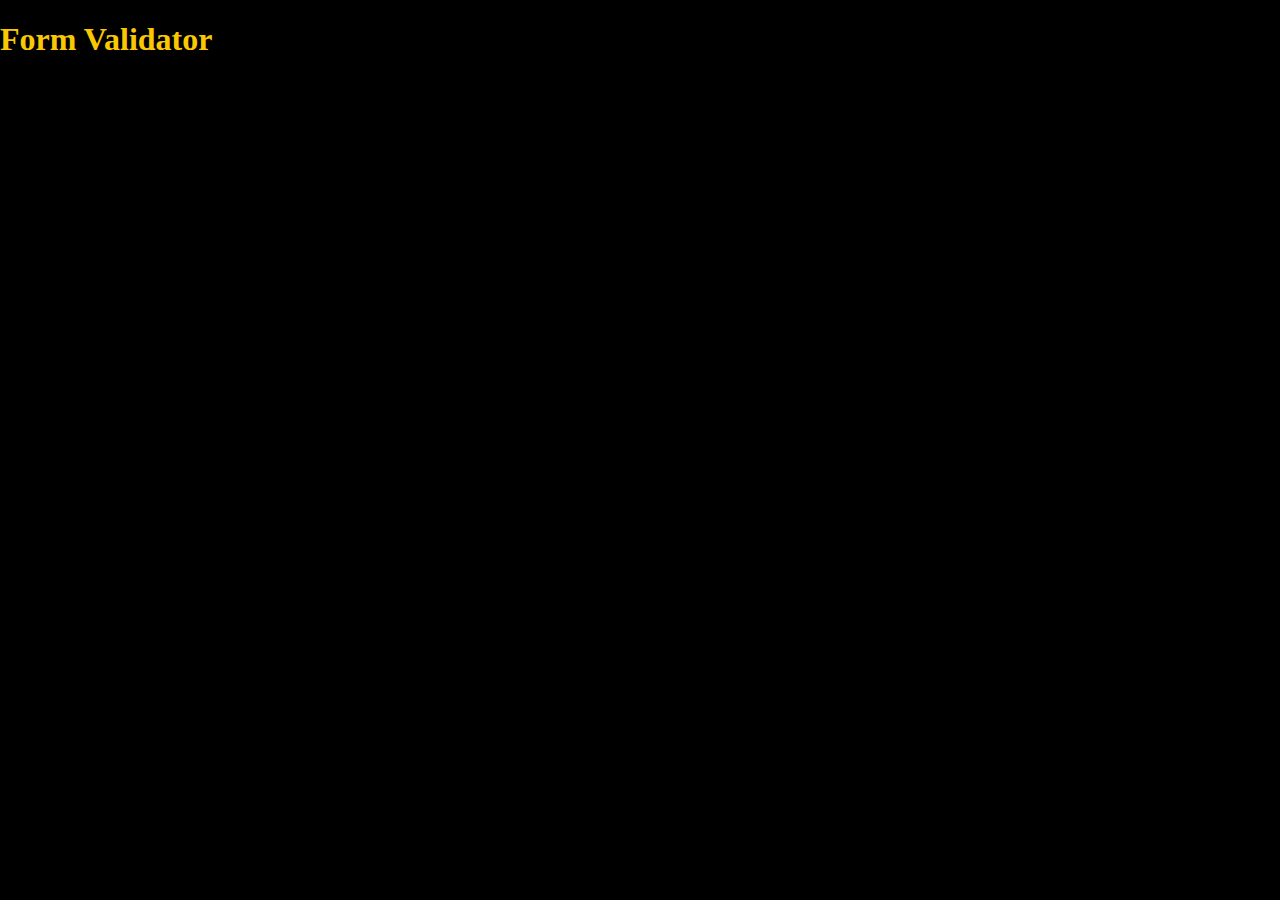
==== index.html @ 590c75fe "Updates" ====
<!DOCTYPE html>
<html lang="en">
  <head>
    <meta charset="UTF-8" />
    <meta name="viewport" content="width=device-width, initial-scale=1.0" />
    <meta http-equiv="X-UA-Compatible" content="ie=edge" />
    <title>Form Validator</title>
    <meta name="description" content="Description" />

    <!-- Title -->
    <meta property="og:title" content="" />
    <!-- OPTIONAL description. 2-4 sentences. -->
    <meta property="og:description" content="" />
    <!-- full url with http(s) ie. https://maciejkorsan.github.io/my-repo/ -->
    <meta property="og:url" content="" />
    <!-- full url to the image with http(s) ie. https://maciejkorsan.github.io/my-repo/assets/img/fb.png. Facebook suggests at least 1200 x 630. -->
    <meta property="og:image" content="https://maciejkorsan.com/wtf-gulp-starter/assets/img/cover.png" />

    <link rel="manifest" href="manifest.json" />
    <meta name="apple-mobile-web-app-capable" content="yes" />
    <link
      rel="apple-touch-icon"
      sizes="192x192"
      href="assets/pwa/icons/icon-192x192.png"
    />

    <link
      rel="icon"
      type="image/png"
      href="assets/pwa/icons/icon-192x192.png"
    />

    <link rel="stylesheet" href="css/main.css" />
  </head>
  <body>
    <h1>Form Validator</h1>

    <script src="js/main.js"></script>
  </body>
</html>
---- css/main.css ----
/*! normalize.css v8.0.1 | MIT License | github.com/necolas/normalize.css */
/* Document
   ========================================================================== */
/**
 * 1. Correct the line height in all browsers.
 * 2. Prevent adjustments of font size after orientation changes in iOS.
 */
html {
  line-height: 1.15;
  /* 1 */
  -webkit-text-size-adjust: 100%;
  /* 2 */ }

/* Sections
   ========================================================================== */
/**
 * Remove the margin in all browsers.
 */
body {
  margin: 0; }

/**
 * Render the `main` element consistently in IE.
 */
main {
  display: block; }

/**
 * Correct the font size and margin on `h1` elements within `section` and
 * `article` contexts in Chrome, Firefox, and Safari.
 */
h1 {
  font-size: 2em;
  margin: 0.67em 0; }

/* Grouping content
   ========================================================================== */
/**
 * 1. Add the correct box sizing in Firefox.
 * 2. Show the overflow in Edge and IE.
 */
hr {
  -webkit-box-sizing: content-box;
          box-sizing: content-box;
  /* 1 */
  height: 0;
  /* 1 */
  overflow: visible;
  /* 2 */ }

/**
 * 1. Correct the inheritance and scaling of font size in all browsers.
 * 2. Correct the odd `em` font sizing in all browsers.
 */
pre {
  font-family: monospace, monospace;
  /* 1 */
  font-size: 1em;
  /* 2 */ }

/* Text-level semantics
   ========================================================================== */
/**
 * Remove the gray background on active links in IE 10.
 */
a {
  background-color: transparent; }

/**
 * 1. Remove the bottom border in Chrome 57-
 * 2. Add the correct text decoration in Chrome, Edge, IE, Opera, and Safari.
 */
abbr[title] {
  border-bottom: none;
  /* 1 */
  text-decoration: underline;
  /* 2 */
  -webkit-text-decoration: underline dotted;
          text-decoration: underline dotted;
  /* 2 */ }

/**
 * Add the correct font weight in Chrome, Edge, and Safari.
 */
b,
strong {
  font-weight: bolder; }

/**
 * 1. Correct the inheritance and scaling of font size in all browsers.
 * 2. Correct the odd `em` font sizing in all browsers.
 */
code,
kbd,
samp {
  font-family: monospace, monospace;
  /* 1 */
  font-size: 1em;
  /* 2 */ }

/**
 * Add the correct font size in all browsers.
 */
small {
  font-size: 80%; }

/**
 * Prevent `sub` and `sup` elements from affecting the line height in
 * all browsers.
 */
sub,
sup {
  font-size: 75%;
  line-height: 0;
  position: relative;
  vertical-align: baseline; }

sub {
  bottom: -0.25em; }

sup {
  top: -0.5em; }

/* Embedded content
   ========================================================================== */
/**
 * Remove the border on images inside links in IE 10.
 */
img {
  border-style: none; }

/* Forms
   ========================================================================== */
/**
 * 1. Change the font styles in all browsers.
 * 2. Remove the margin in Firefox and Safari.
 */
button,
input,
optgroup,
select,
textarea {
  font-family: inherit;
  /* 1 */
  font-size: 100%;
  /* 1 */
  line-height: 1.15;
  /* 1 */
  margin: 0;
  /* 2 */ }

/**
 * Show the overflow in IE.
 * 1. Show the overflow in Edge.
 */
button,
input {
  /* 1 */
  overflow: visible; }

/**
 * Remove the inheritance of text transform in Edge, Firefox, and IE.
 * 1. Remove the inheritance of text transform in Firefox.
 */
button,
select {
  /* 1 */
  text-transform: none; }

/**
 * Correct the inability to style clickable types in iOS and Safari.
 */
button,
[type="button"],
[type="reset"],
[type="submit"] {
  -webkit-appearance: button; }

/**
 * Remove the inner border and padding in Firefox.
 */
button::-moz-focus-inner,
[type="button"]::-moz-focus-inner,
[type="reset"]::-moz-focus-inner,
[type="submit"]::-moz-focus-inner {
  border-style: none;
  padding: 0; }

/**
 * Restore the focus styles unset by the previous rule.
 */
button:-moz-focusring,
[type="button"]:-moz-focusring,
[type="reset"]:-moz-focusring,
[type="submit"]:-moz-focusring {
  outline: 1px dotted ButtonText; }

/**
 * Correct the padding in Firefox.
 */
fieldset {
  padding: 0.35em 0.75em 0.625em; }

/**
 * 1. Correct the text wrapping in Edge and IE.
 * 2. Correct the color inheritance from `fieldset` elements in IE.
 * 3. Remove the padding so developers are not caught out when they zero out
 *    `fieldset` elements in all browsers.
 */
legend {
  -webkit-box-sizing: border-box;
          box-sizing: border-box;
  /* 1 */
  color: inherit;
  /* 2 */
  display: table;
  /* 1 */
  max-width: 100%;
  /* 1 */
  padding: 0;
  /* 3 */
  white-space: normal;
  /* 1 */ }

/**
 * Add the correct vertical alignment in Chrome, Firefox, and Opera.
 */
progress {
  vertical-align: baseline; }

/**
 * Remove the default vertical scrollbar in IE 10+.
 */
textarea {
  overflow: auto; }

/**
 * 1. Add the correct box sizing in IE 10.
 * 2. Remove the padding in IE 10.
 */
[type="checkbox"],
[type="radio"] {
  -webkit-box-sizing: border-box;
          box-sizing: border-box;
  /* 1 */
  padding: 0;
  /* 2 */ }

/**
 * Correct the cursor style of increment and decrement buttons in Chrome.
 */
[type="number"]::-webkit-inner-spin-button,
[type="number"]::-webkit-outer-spin-button {
  height: auto; }

/**
 * 1. Correct the odd appearance in Chrome and Safari.
 * 2. Correct the outline style in Safari.
 */
[type="search"] {
  -webkit-appearance: textfield;
  /* 1 */
  outline-offset: -2px;
  /* 2 */ }

/**
 * Remove the inner padding in Chrome and Safari on macOS.
 */
[type="search"]::-webkit-search-decoration {
  -webkit-appearance: none; }

/**
 * 1. Correct the inability to style clickable types in iOS and Safari.
 * 2. Change font properties to `inherit` in Safari.
 */
::-webkit-file-upload-button {
  -webkit-appearance: button;
  /* 1 */
  font: inherit;
  /* 2 */ }

/* Interactive
   ========================================================================== */
/*
 * Add the correct display in Edge, IE 10+, and Firefox.
 */
details {
  display: block; }

/*
 * Add the correct display in all browsers.
 */
summary {
  display: list-item; }

/* Misc
   ========================================================================== */
/**
 * Add the correct display in IE 10+.
 */
template {
  display: none; }

/**
 * Add the correct display in IE 10.
 */
[hidden] {
  display: none; }

html {
  -webkit-box-sizing: border-box;
          box-sizing: border-box; }

*, *:before, *:after {
  -webkit-box-sizing: inherit;
          box-sizing: inherit; }

body {
  color: #F9C802;
  background: #000; }

/*# sourceMappingURL=main.css.map */
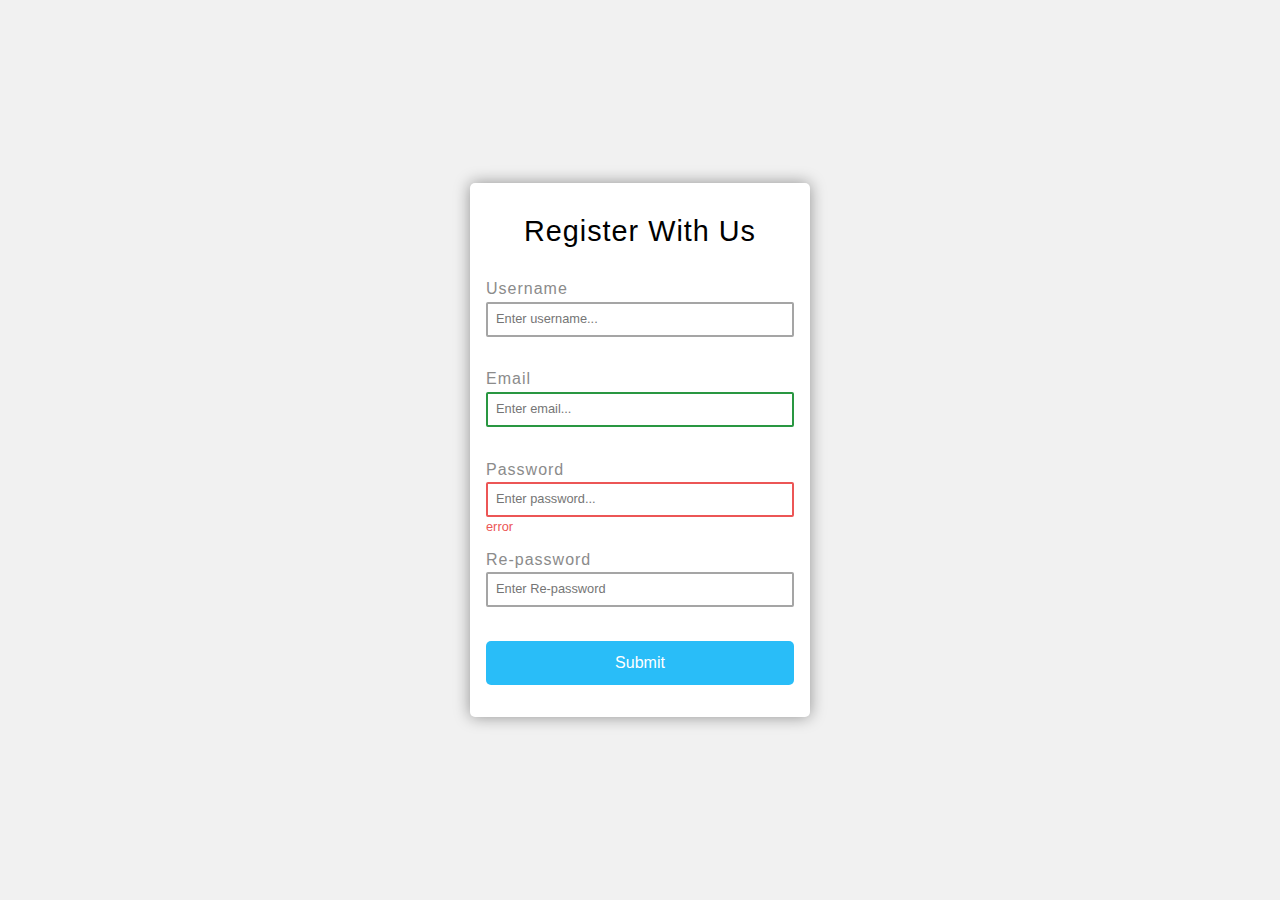
==== commit f939a507: "Updates" ====
--- a/index.html
+++ b/index.html
@@ -33,7 +33,38 @@
     <link rel="stylesheet" href="css/main.css" />
   </head>
   <body>
-    <h1>Form Validator</h1>
+    
+    <div id="board">
+      <h2>Register With Us</h2>
+
+      <form>
+        <div class="form-control">
+          <label>Username</label>
+          <input type="text" placeholder="Enter username...">
+          <small>error</small>
+        </div>
+        
+        <div class="form-control success">
+          <label>Email</label>
+          <input type="email" placeholder="Enter email...">
+          <small>error</small>
+        </div>
+        
+        <div class="form-control error">
+          <label>Password</label>
+          <input type="password" placeholder="Enter password...">
+          <small>error</small>
+        </div>
+        
+        <div class="form-control">
+          <label>Re-password</label>
+          <input type="password" placeholder="Enter Re-password">
+          <small>error</small>
+        </div>
+
+        <button>Submit</button>
+      </form>
+    </div>
 
     <script src="js/main.js"></script>
   </body>
--- a/css/main.css
+++ b/css/main.css
@@ -313,10 +313,83 @@
 
 *, *:before, *:after {
   -webkit-box-sizing: inherit;
-          box-sizing: inherit; }
+          box-sizing: inherit;
+  margin: 0;
+  padding: 0; }
 
 body {
-  color: #F9C802;
-  background: #000; }
+  color: #000;
+  background: #f1f1f1;
+  width: 100%;
+  min-height: 100vh;
+  font-family: Arial, Helvetica, sans-serif;
+  font-size: 16px;
+  display: -webkit-box;
+  display: -ms-flexbox;
+  display: flex;
+  -webkit-box-pack: center;
+      -ms-flex-pack: center;
+          justify-content: center;
+  -webkit-box-align: center;
+      -ms-flex-align: center;
+          align-items: center; }
+
+#board {
+  max-width: 340px;
+  width: 100%;
+  background-color: #fff;
+  -webkit-box-shadow: 0px 0px 16px 0px rgba(0, 0, 0, 0.4);
+          box-shadow: 0px 0px 16px 0px rgba(0, 0, 0, 0.4);
+  border-radius: 5px;
+  padding: 2rem 1rem; }
+  #board h2 {
+    text-align: center;
+    font-weight: 100;
+    letter-spacing: 1px;
+    margin-bottom: 2rem;
+    font-size: 1.8rem; }
+  #board .form-control {
+    margin: 1rem 0; }
+    #board .form-control label, #board .form-control input, #board .form-control small {
+      display: block; }
+    #board .form-control label {
+      color: #8b8b8b;
+      font-size: 1rem;
+      margin-bottom: .2rem;
+      letter-spacing: 1px; }
+    #board .form-control input {
+      width: 100%;
+      border-radius: 2px;
+      border: 2px solid #a5a5a5;
+      font-size: 0.8rem;
+      padding: 0.5rem;
+      margin-bottom: .2rem;
+      color: #8b8b8b; }
+    #board .form-control input:focus {
+      outline: none; }
+    #board .form-control small {
+      font-size: 0.8rem;
+      color: #8b8b8b;
+      visibility: hidden; }
+  #board .form-control.error input {
+    border-color: #ec5656; }
+  #board .form-control.error small {
+    color: #ec5656;
+    visibility: visible; }
+  #board .form-control.success input {
+    border-color: #299741; }
+  #board .form-control.success small {
+    visibility: hidden; }
+  #board button {
+    display: block;
+    width: 100%;
+    border: none;
+    background-color: #29bdf8;
+    color: #fff;
+    padding: 0.8rem;
+    border-radius: 5px;
+    cursor: pointer; }
+    #board button:hover {
+      background-color: #08a7e6; }
 
 /*# sourceMappingURL=main.css.map */
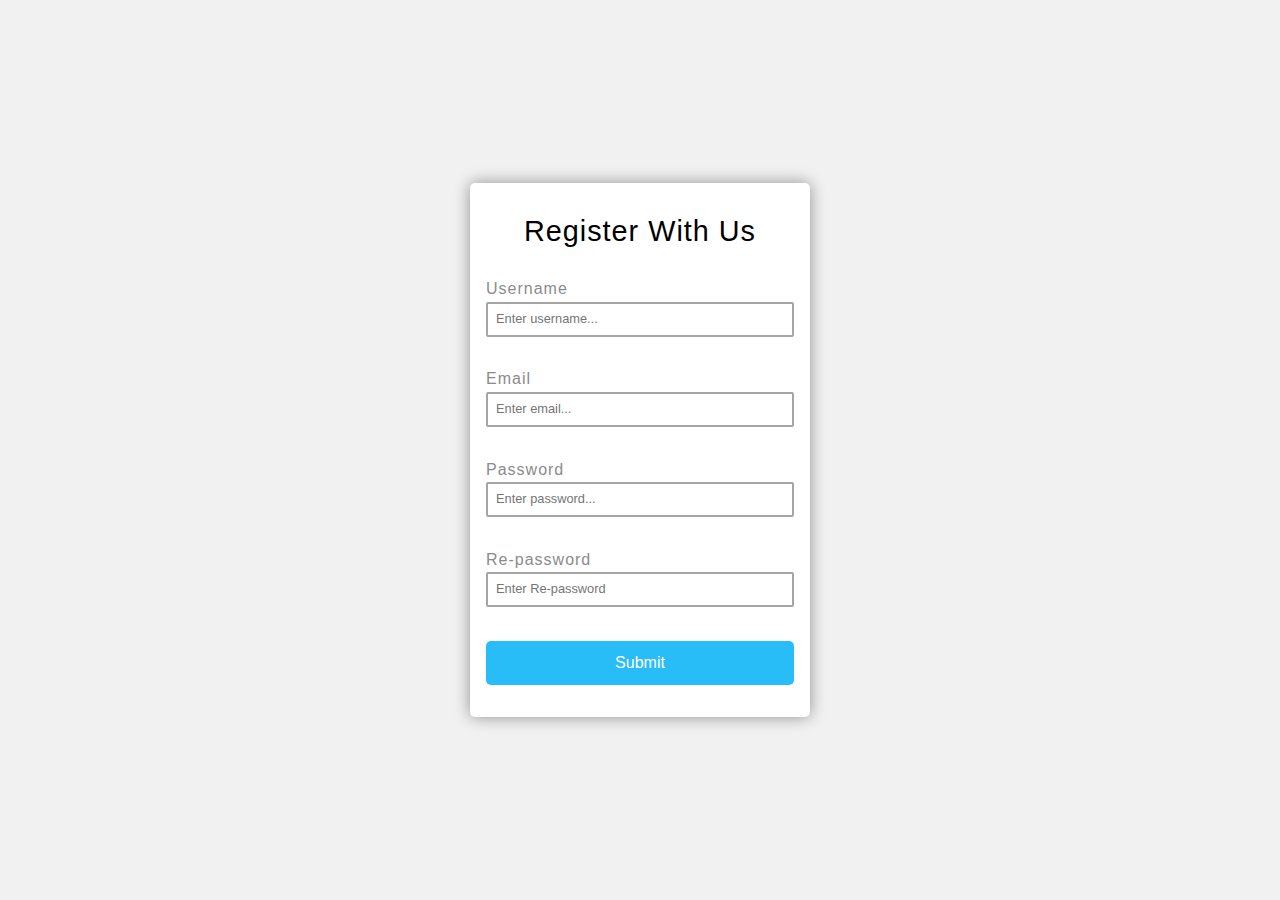
==== commit 34782414: "Updates" ====
--- a/index.html
+++ b/index.html
@@ -34,31 +34,38 @@
   </head>
   <body>
     
+    <div id="finish">
+      <div>
+        <h2>You have registered to our service</h2>
+        <button class="btn">Close</button>
+      </div>
+    </div>
+
     <div id="board">
       <h2>Register With Us</h2>
 
       <form>
         <div class="form-control">
           <label>Username</label>
-          <input type="text" placeholder="Enter username...">
+          <input type="text" id="username" placeholder="Enter username...">
           <small>error</small>
         </div>
         
-        <div class="form-control success">
+        <div class="form-control">
           <label>Email</label>
-          <input type="email" placeholder="Enter email...">
+          <input type="text" id="email" placeholder="Enter email...">
           <small>error</small>
         </div>
         
-        <div class="form-control error">
+        <div class="form-control">
           <label>Password</label>
-          <input type="password" placeholder="Enter password...">
+          <input type="password" id="password" placeholder="Enter password...">
           <small>error</small>
         </div>
         
         <div class="form-control">
           <label>Re-password</label>
-          <input type="password" placeholder="Enter Re-password">
+          <input type="password" id="re-password" placeholder="Enter Re-password">
           <small>error</small>
         </div>
 
--- a/css/main.css
+++ b/css/main.css
@@ -392,4 +392,43 @@
     #board button:hover {
       background-color: #08a7e6; }
 
+#finish {
+  visibility: hidden;
+  position: fixed;
+  top: 0;
+  left: 0;
+  width: 100%;
+  height: 100vh;
+  background: rgba(0, 0, 0, 0.8); }
+  #finish div {
+    width: 100%;
+    height: 100vh;
+    display: -webkit-box;
+    display: -ms-flexbox;
+    display: flex;
+    -webkit-box-orient: vertical;
+    -webkit-box-direction: normal;
+        -ms-flex-direction: column;
+            flex-direction: column;
+    -webkit-box-pack: center;
+        -ms-flex-pack: center;
+            justify-content: center;
+    -webkit-box-align: center;
+        -ms-flex-align: center;
+            align-items: center; }
+    #finish div h2 {
+      color: #fff; }
+    #finish div .btn {
+      margin-top: 1rem;
+      display: block;
+      border: none;
+      padding: 0.5rem;
+      border-radius: 5px;
+      font-size: 1.2rem;
+      background-color: #29bdf8;
+      color: #fff;
+      cursor: pointer; }
+      #finish div .btn:hover {
+        background-color: #0683b5; }
+
 /*# sourceMappingURL=main.css.map */
